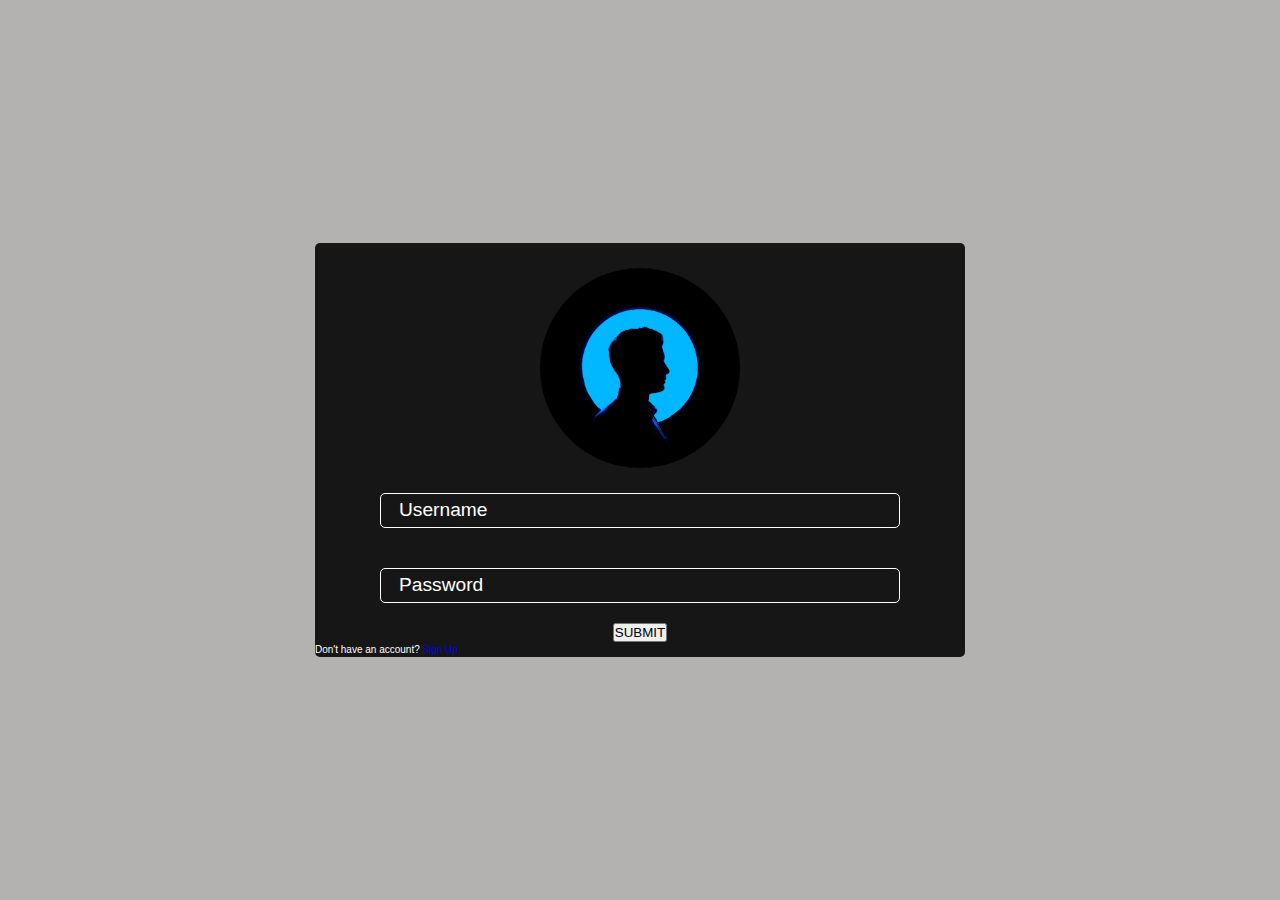
==== index.htm @ 514cafdf "Version 1" ====
<!DOCTYPE html>
<html lang="en">
<head>
    <meta charset="UTF-8">
    <meta name="viewport" content="width=device-width, initial-scale=1.0">
    <title>Quiz</title>
    <link rel="stylesheet" href="style.css" type="text/css">
</head>
<body>
    <main>
            <div class="login">
                <div class="header">
                    <img 
                    src="Media/3.jpg" 
                    alt="Ruby-tech Profile Pic"
                    >
                </div>
                <form >
                        <label for="username">
                        <!-- <div class="text">Username</div> -->
                        <input type="text" name="username" id="username" placeholder="">
                    </label>
                    <label for="password">
                        <!--     -->
                        <input type="password" name="password" id="password" placeholder="">
                    </label>
                    <div>
                        <button id="submit">
                            SUBMIT
                        </button>
                    </div>
                </form>
                <div>
                    <span>Don't have an account? <a href="#" class="link">Sign Up</a></span>
                </div>
            </div>
    </main>
</body>
</html>
---- style.css ----
* {
    box-sizing: border-box;
    padding: 0;
    margin: 0;
}

body {
    line-height: 1.5;
    font-size: 62.5%;
    font-family: sans-serif;
    color: #fff;
}

main {
    height: 100vh;
    width: 100%;
    display: flex;
    justify-content: center;
    align-items: center;
    background-color: #b4b1b1;
}

a {
    text-decoration: none;
}

.login {
    display: flex;
    flex-direction: column;
    justify-content: center;
    max-width: 650px;
    background-color: #161616;
    border-radius: 5px;
    width: 100%;
}

.header {
    width: 100%;
    display: flex;
    justify-content: center;
    padding: 25px 10px 5px 10px;
}

.header img {
    width: 200px;
    height: 200px;
    object-fit: cover;
    border-radius: 50%;
}

form {
    display: flex;
    flex-direction: column;
    align-items: center;
}

label {
    width: 80%;
    margin: 20px auto;
    border: 1px solid #fff;
    height: 35px;
    border-radius: 5px;
    position: relative;
}

label::after {
    position: absolute;
    top: 2px;
    left: 15px;
    font-size: 1.2rem;
    background-color: #161616;
    padding: 0 3px;
    z-index: 2;
    transition: transform 300ms ease-in-out;
}

label:first-of-type::after {
    content: "Username";
}

label:last-of-type::after {
    content: "Password";
}

label:hover::after {
    transform: translateY(-18px);
}


input {
    border: none;
    background-color: transparent;
    width: 100%;
    height: 100%;
    position: absolute;
    outline: none;
    z-index: 3;
    /* margin-top: 18px; */
    color: #fff;
    
}

input:focus ~ label::after    {
    /* transform: translateY(-18px); */
}
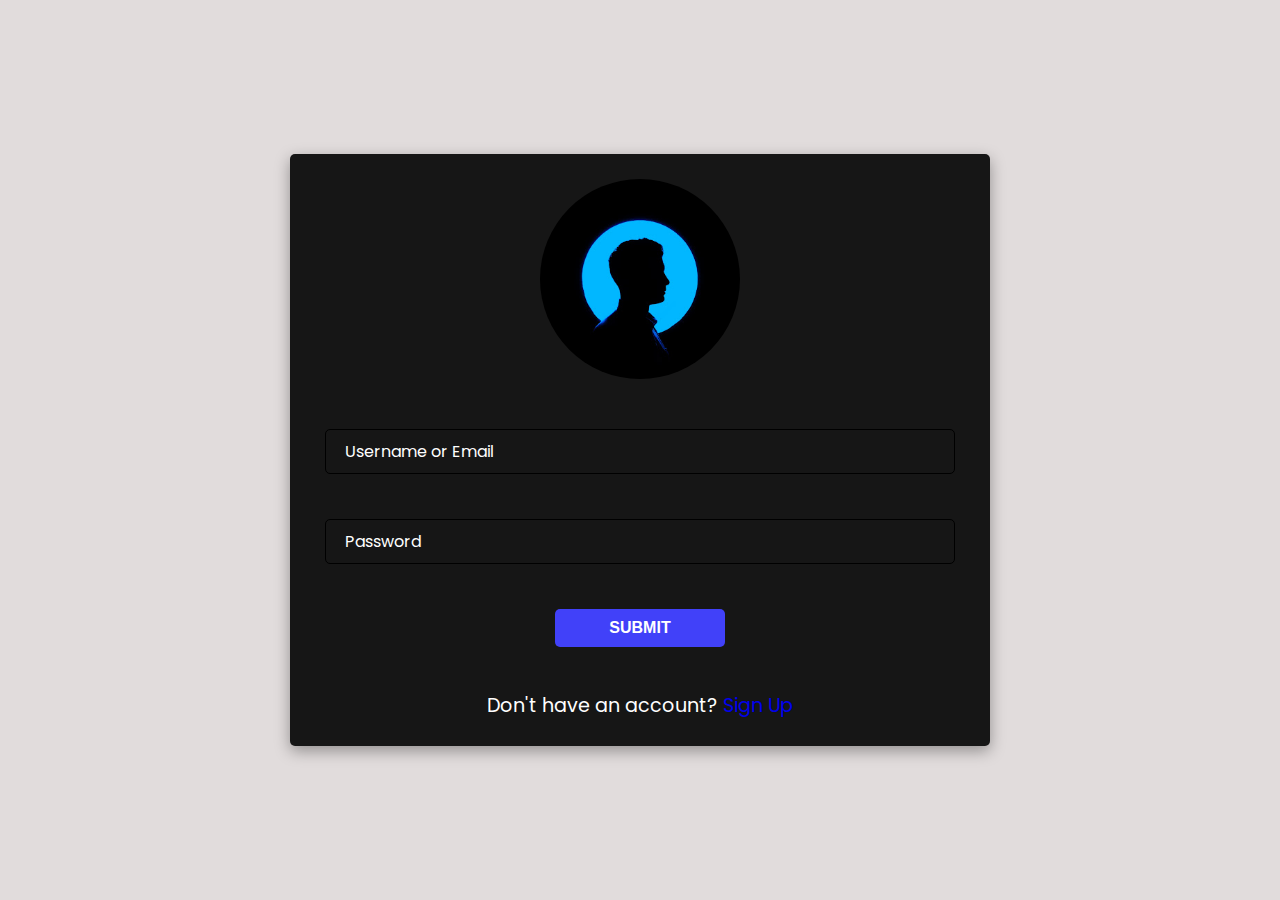
==== commit d41cb5d0: "Vesion 2 Complete" ====
--- a/index.htm
+++ b/index.htm
@@ -4,6 +4,7 @@
     <meta charset="UTF-8">
     <meta name="viewport" content="width=device-width, initial-scale=1.0">
     <title>Quiz</title>
+    <link href="https://fonts.googleapis.com/css?family=Poppins:200i,300,400&amp;display=swap" rel="stylesheet">
     <link rel="stylesheet" href="style.css" type="text/css">
 </head>
 <body>
@@ -16,21 +17,21 @@
                     >
                 </div>
                 <form >
-                        <label for="username">
-                        <!-- <div class="text">Username</div> -->
-                        <input type="text" name="username" id="username" placeholder="">
-                    </label>
-                    <label for="password">
-                        <!--     -->
-                        <input type="password" name="password" id="password" placeholder="">
-                    </label>
-                    <div>
+                        <div class="input-group">
+                        <input type="text" id="username" placeholder="" >
+                        <label for="username">Username or Email</label>
+                        </div>
+                    <div class="input-group">
+                        <input type="password" id="password" placeholder="">
+                        <label for="password">Password</label>
+                    </div>
+                    <div class="submit-btn">
                         <button id="submit">
                             SUBMIT
                         </button>
                     </div>
                 </form>
-                <div>
+                <div class="reg-block">
                     <span>Don't have an account? <a href="#" class="link">Sign Up</a></span>
                 </div>
             </div>
--- a/style.css
+++ b/style.css
@@ -1,3 +1,10 @@
+:root {
+    --color1: #fff;
+    --color2: #161616;
+    --color3: #e1dcdc;
+    --color4: #000;
+}
+
 * {
     box-sizing: border-box;
     padding: 0;
@@ -7,8 +14,9 @@
 body {
     line-height: 1.5;
     font-size: 62.5%;
-    font-family: sans-serif;
-    color: #fff;
+    font-family: 'Poppins',sans-serif;
+    color: var(--color1);
+    overflow: hidden;
 }
 
 main {
@@ -17,7 +25,7 @@
     display: flex;
     justify-content: center;
     align-items: center;
-    background-color: #b4b1b1;
+    background-color: var(--color3);
 }
 
 a {
@@ -28,10 +36,16 @@
     display: flex;
     flex-direction: column;
     justify-content: center;
-    max-width: 650px;
-    background-color: #161616;
+    align-items: center;
+    max-width: 700px;
+    background: var(--color2);
     border-radius: 5px;
     width: 100%;
+    box-shadow: rgba(0, 0, 0, 0.35) 0px 5px 15px;
+}
+
+.login, form {
+    gap: 45px;
 }
 
 .header {
@@ -51,55 +65,131 @@
 form {
     display: flex;
     flex-direction: column;
+    width: 100%;
     align-items: center;
 }
 
-label {
-    width: 80%;
-    margin: 20px auto;
-    border: 1px solid #fff;
-    height: 35px;
-    border-radius: 5px;
+.input-group {
     position: relative;
+    --x: 15px;
+    --y: 10px;
+    width: 90%;
 }
 
-label::after {
-    position: absolute;
-    top: 2px;
-    left: 15px;
+input {
+    border: 1px solid var(--color4);
+    outline: none;
+    background-color: transparent;
+    color: var(--color1);
+    width: 100%;
+    padding: var(--y) calc(var(--x) + 6px);
+    border-radius: 5px;
+    height: 45px;
     font-size: 1.2rem;
-    background-color: #161616;
-    padding: 0 3px;
-    z-index: 2;
-    transition: transform 300ms ease-in-out;
-}
-
-label:first-of-type::after {
-    content: "Username";
-}
-
-label:last-of-type::after {
-    content: "Password";
-}
-
-label:hover::after {
-    transform: translateY(-18px);
+    transition: border 300ms ease-in-out;
 }
 
 
-input {
-    border: none;
-    background-color: transparent;
-    width: 100%;
-    height: 100%;
-    position: absolute;
-    outline: none;
-    z-index: 3;
-    /* margin-top: 18px; */
-    color: #fff;
-    
+
+input:is(:focus, :not(:placeholder-shown)) ~ label {
+    top: calc(var(--y) - 22px);
+    color: rgb(10, 147, 10);
 }
 
-input:focus ~ label::after    {
-    /* transform: translateY(-18px); */
+input:focus {
+    border-color: var(--color1);
+}
+
+input:hover {
+    border-color: var(--color1);
+}
+
+label {
+    position: absolute;
+    background-color:  var(--color2);
+    color: var(--color1);
+    font-size: 1rem;
+    left: calc(var(--x) - 2px);
+    top: calc(var(--y) );
+    border: 1px solid transparent;
+    padding: 0 6px;
+    margin: 0;
+    cursor: text;
+    transition: top 300ms, font-size 300ms, border-color 300ms;
+}
+
+.submit-btn {
+    width: 100%;
+    text-align: center;
+}
+
+#submit {
+    padding: 10px;
+    width: 170px;
+    font-size: 1rem;
+    font-weight: 600;
+    border-radius: 5px;
+    border: none;
+    background-color: rgb(65, 65, 249);
+    color: var(--color1);
+    transition: 
+        box-shadow 300ms ease-in-out, 
+        background-color 200ms,
+        color 300ms;
+        cursor: pointer;
+}
+
+#submit:hover {
+    box-shadow: rgb(65, 65, 249)  0px 1px 10px 2px;
+    background-color: var(--color1);
+    color: var(--color2);
+}
+
+.reg-block {
+    width: 100%;
+    text-align: center;
+    font-size: 1.2rem;
+    margin-bottom: 25px;
+}
+
+.link {
+    transition: padding 300ms ease-in-out;
+}
+
+.link:hover {
+    background-color: rgb(65, 65, 249);
+    color: var(--color1);
+    border-radius: 5px;
+    padding: 2px 5px;
+}
+
+@media (max-width:600px ) {
+
+    body {
+        font-size: 55%;
+    }
+
+    .login {
+        height: 100%;
+    }
+    
+    input {
+        font-size: 1rem;
+        padding:  0 20px;
+    }
+
+    .reg-block {
+        font-size: 1rem;
+    }
+
+    .login, form {
+        gap: 30px;
+    }
+}
+
+@media (max-width: 900px) {
+    .login {
+        height: 100%;
+        max-width: 1000px;
+    }
 }